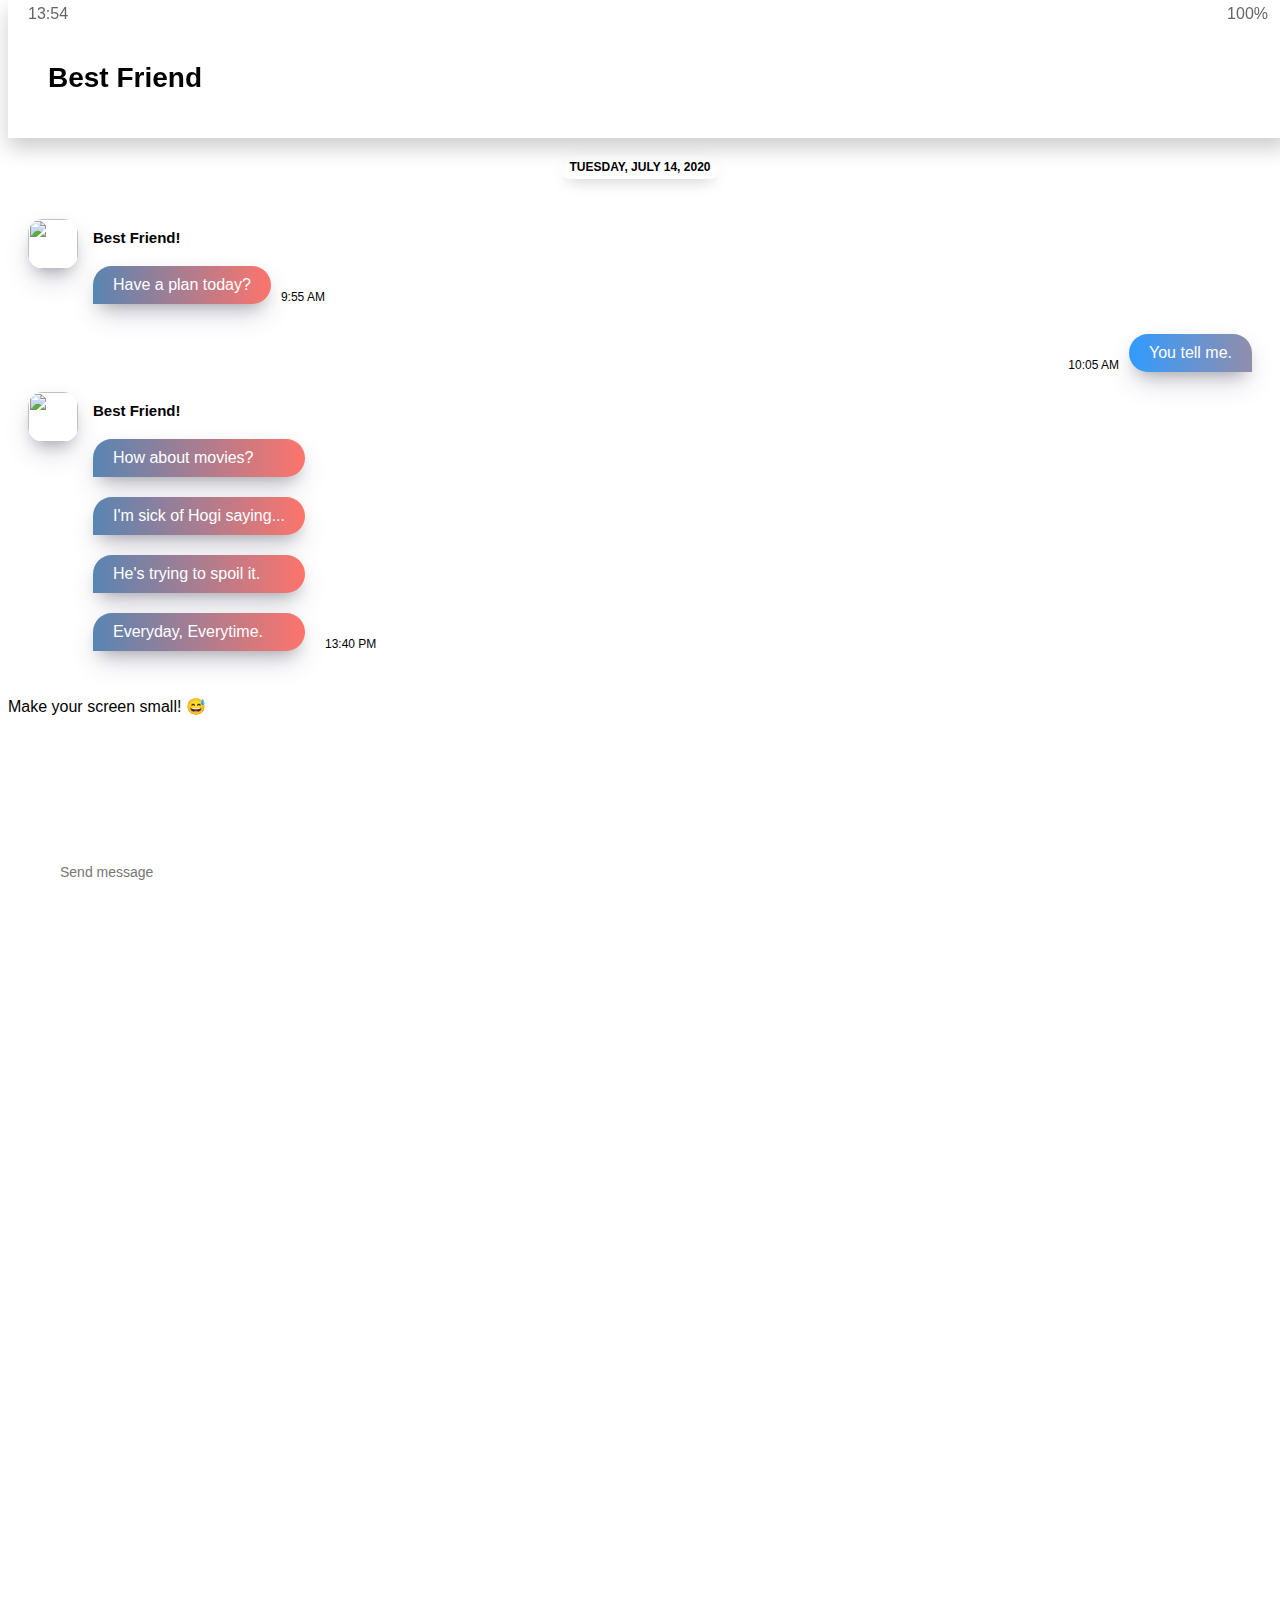
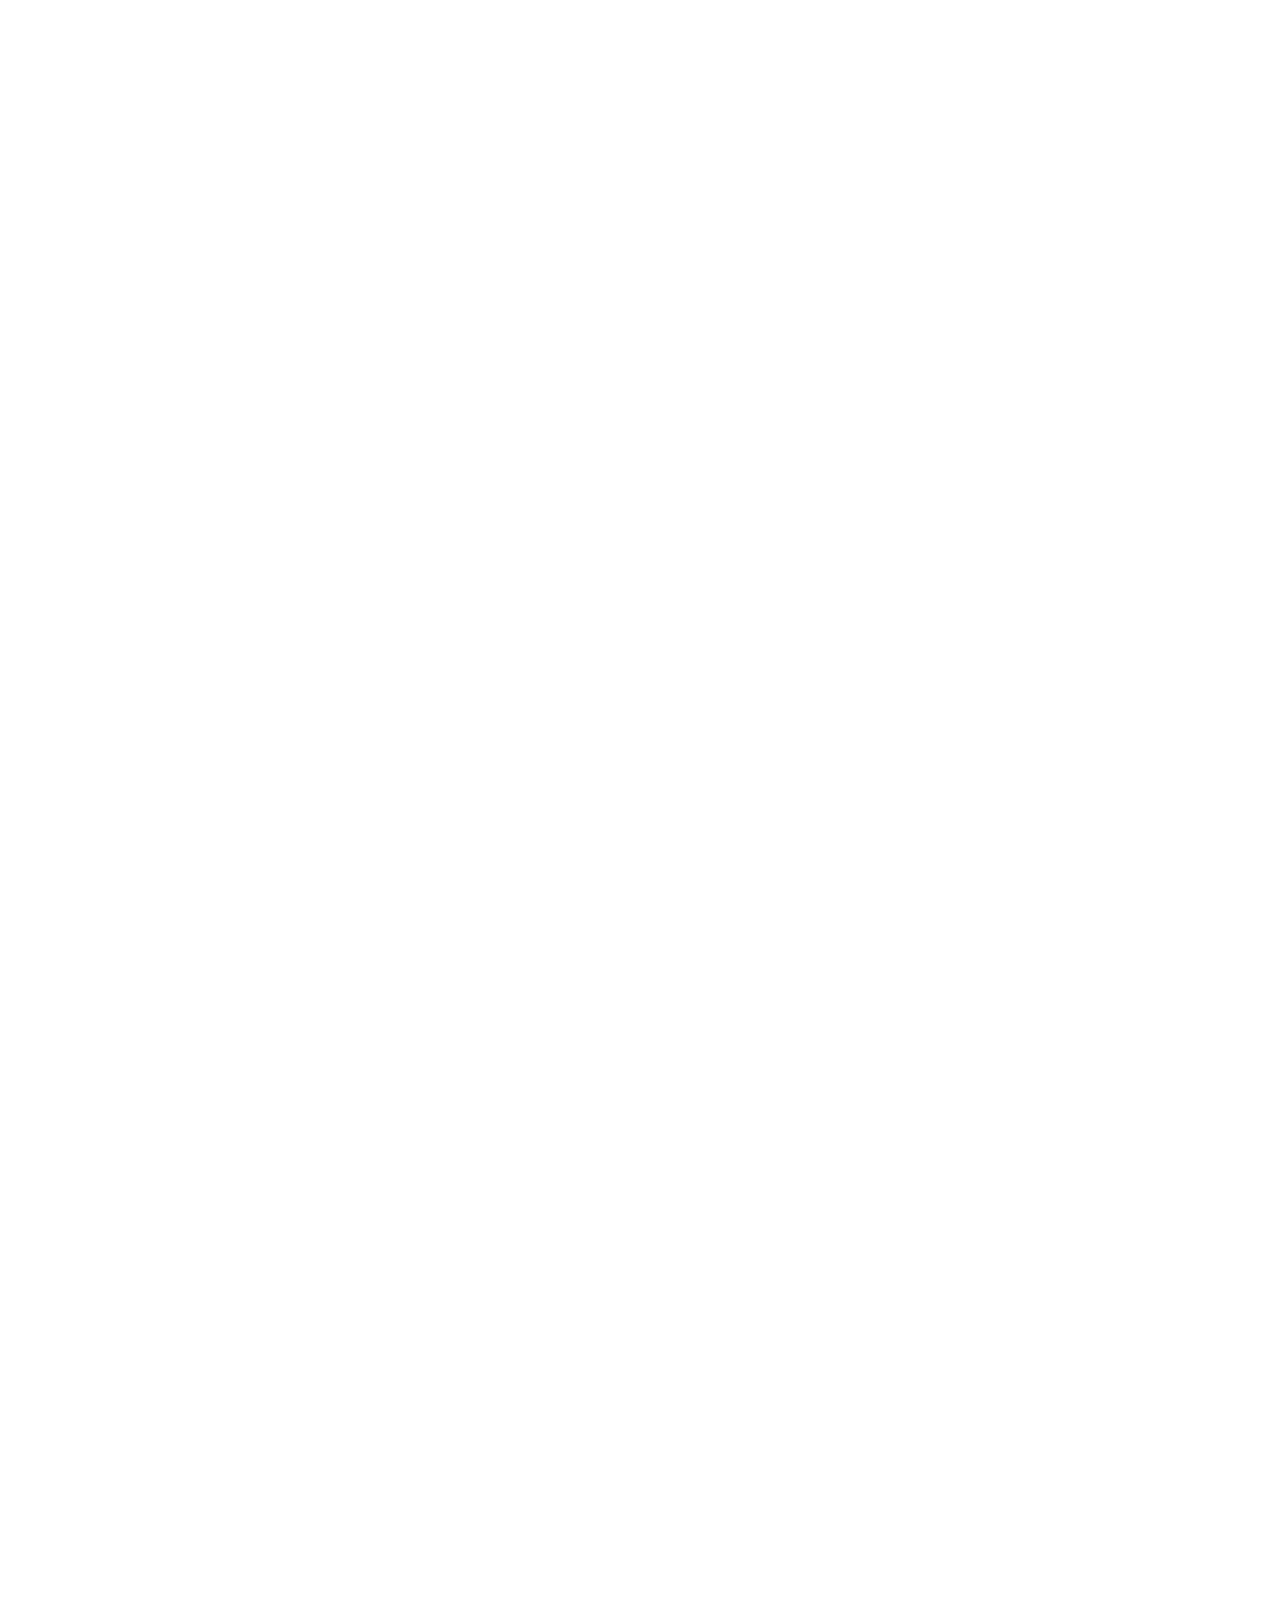
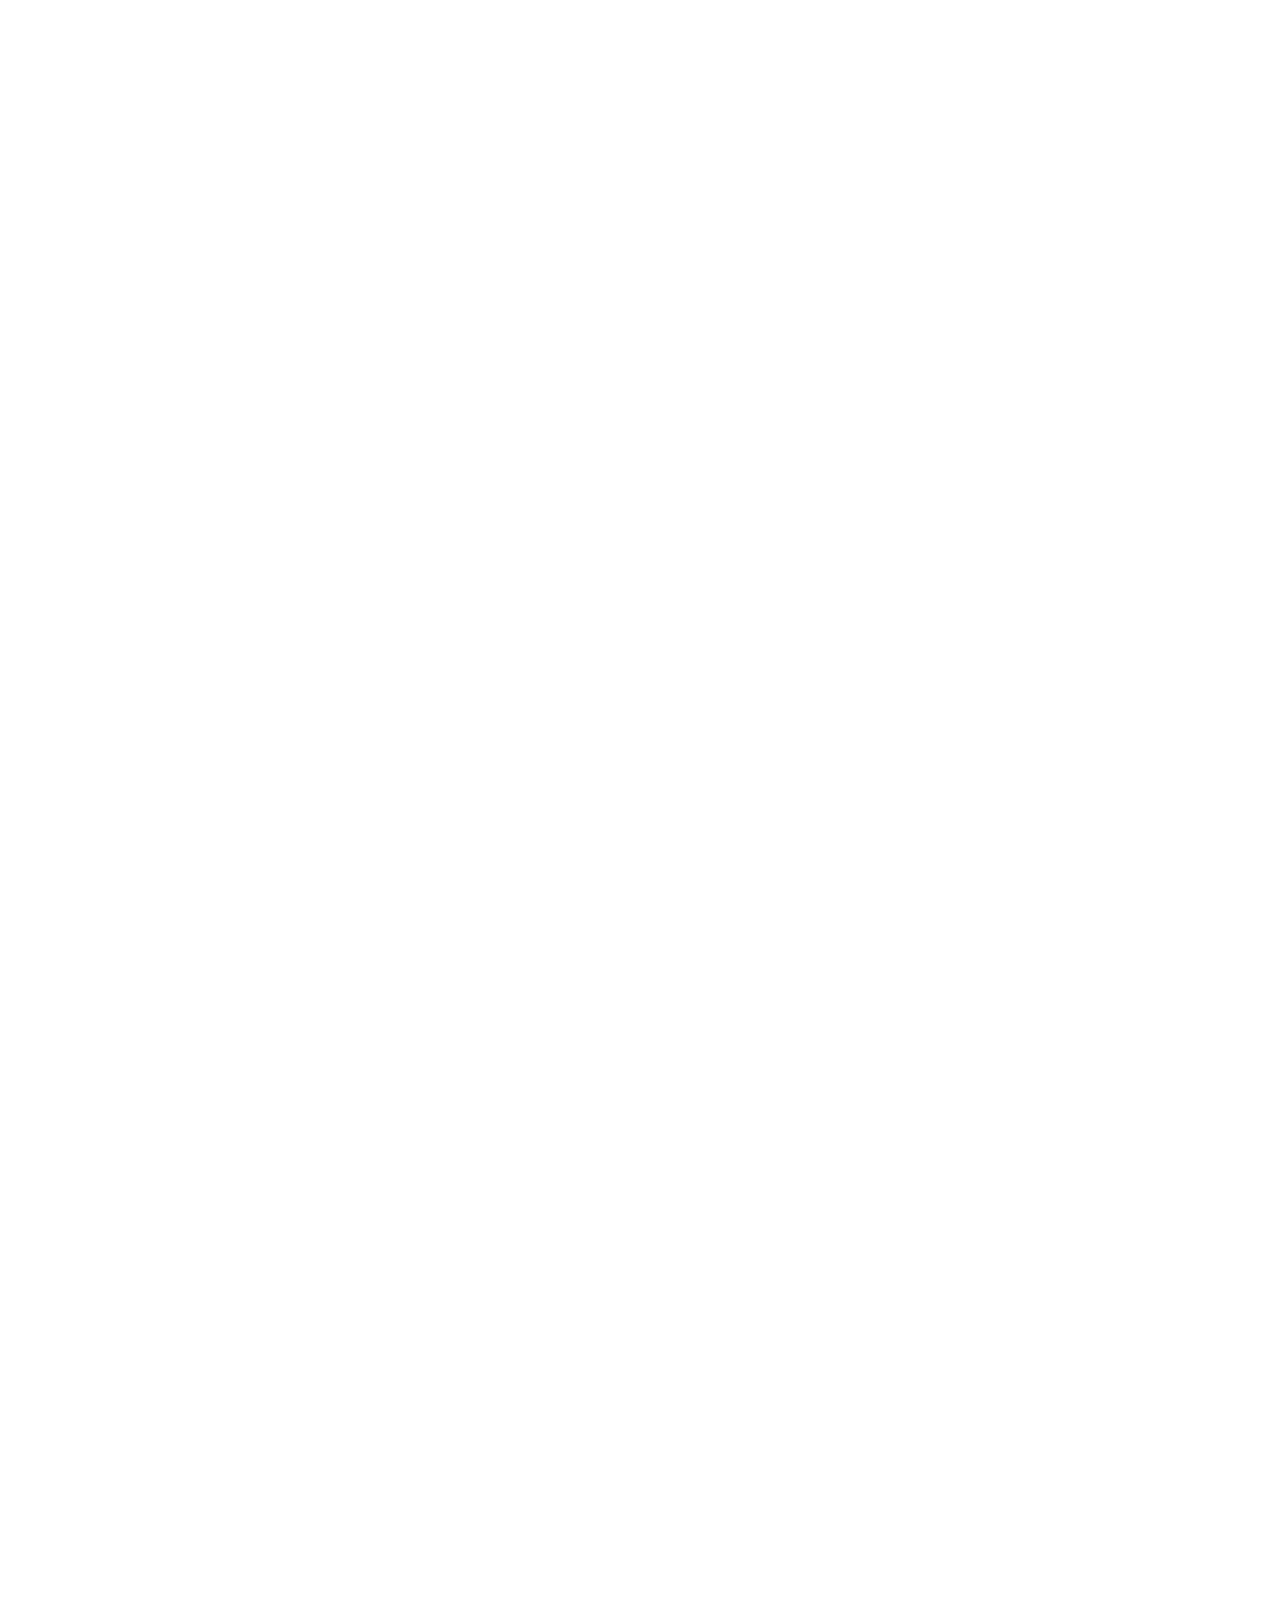
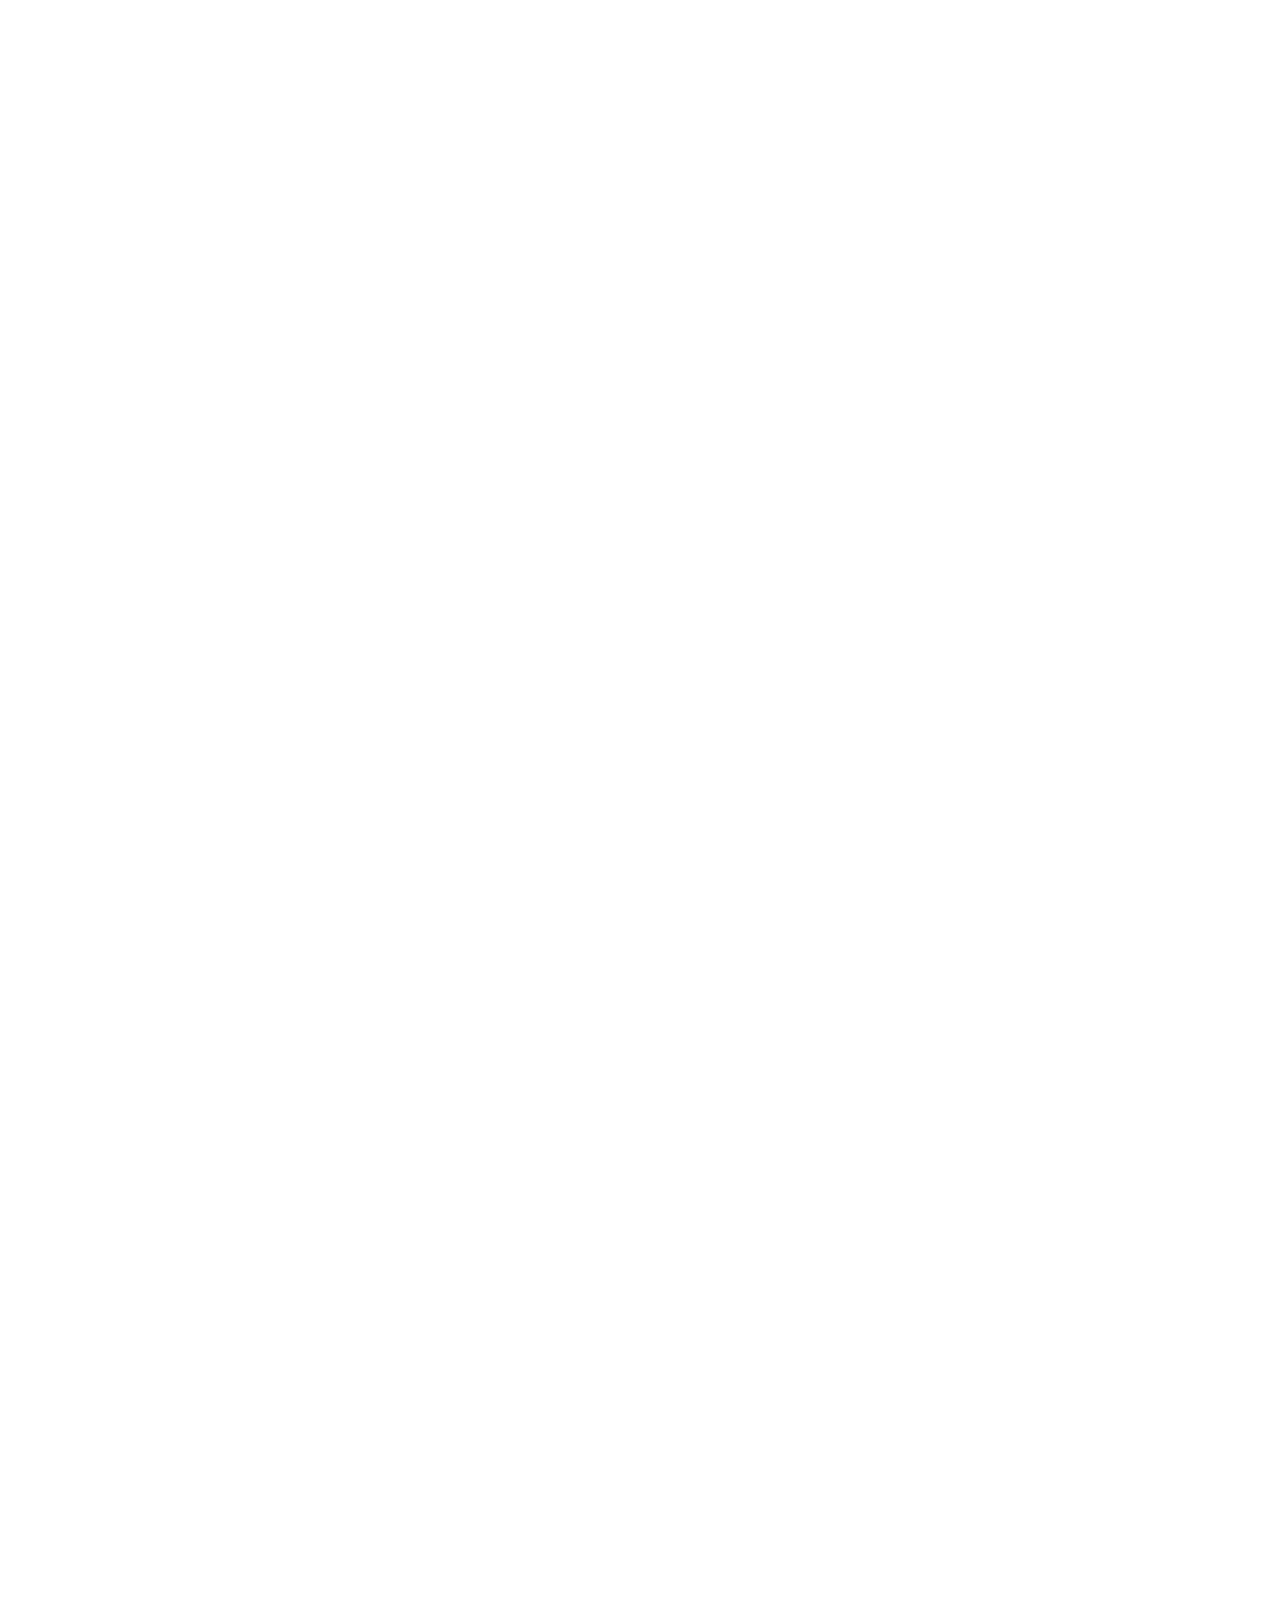
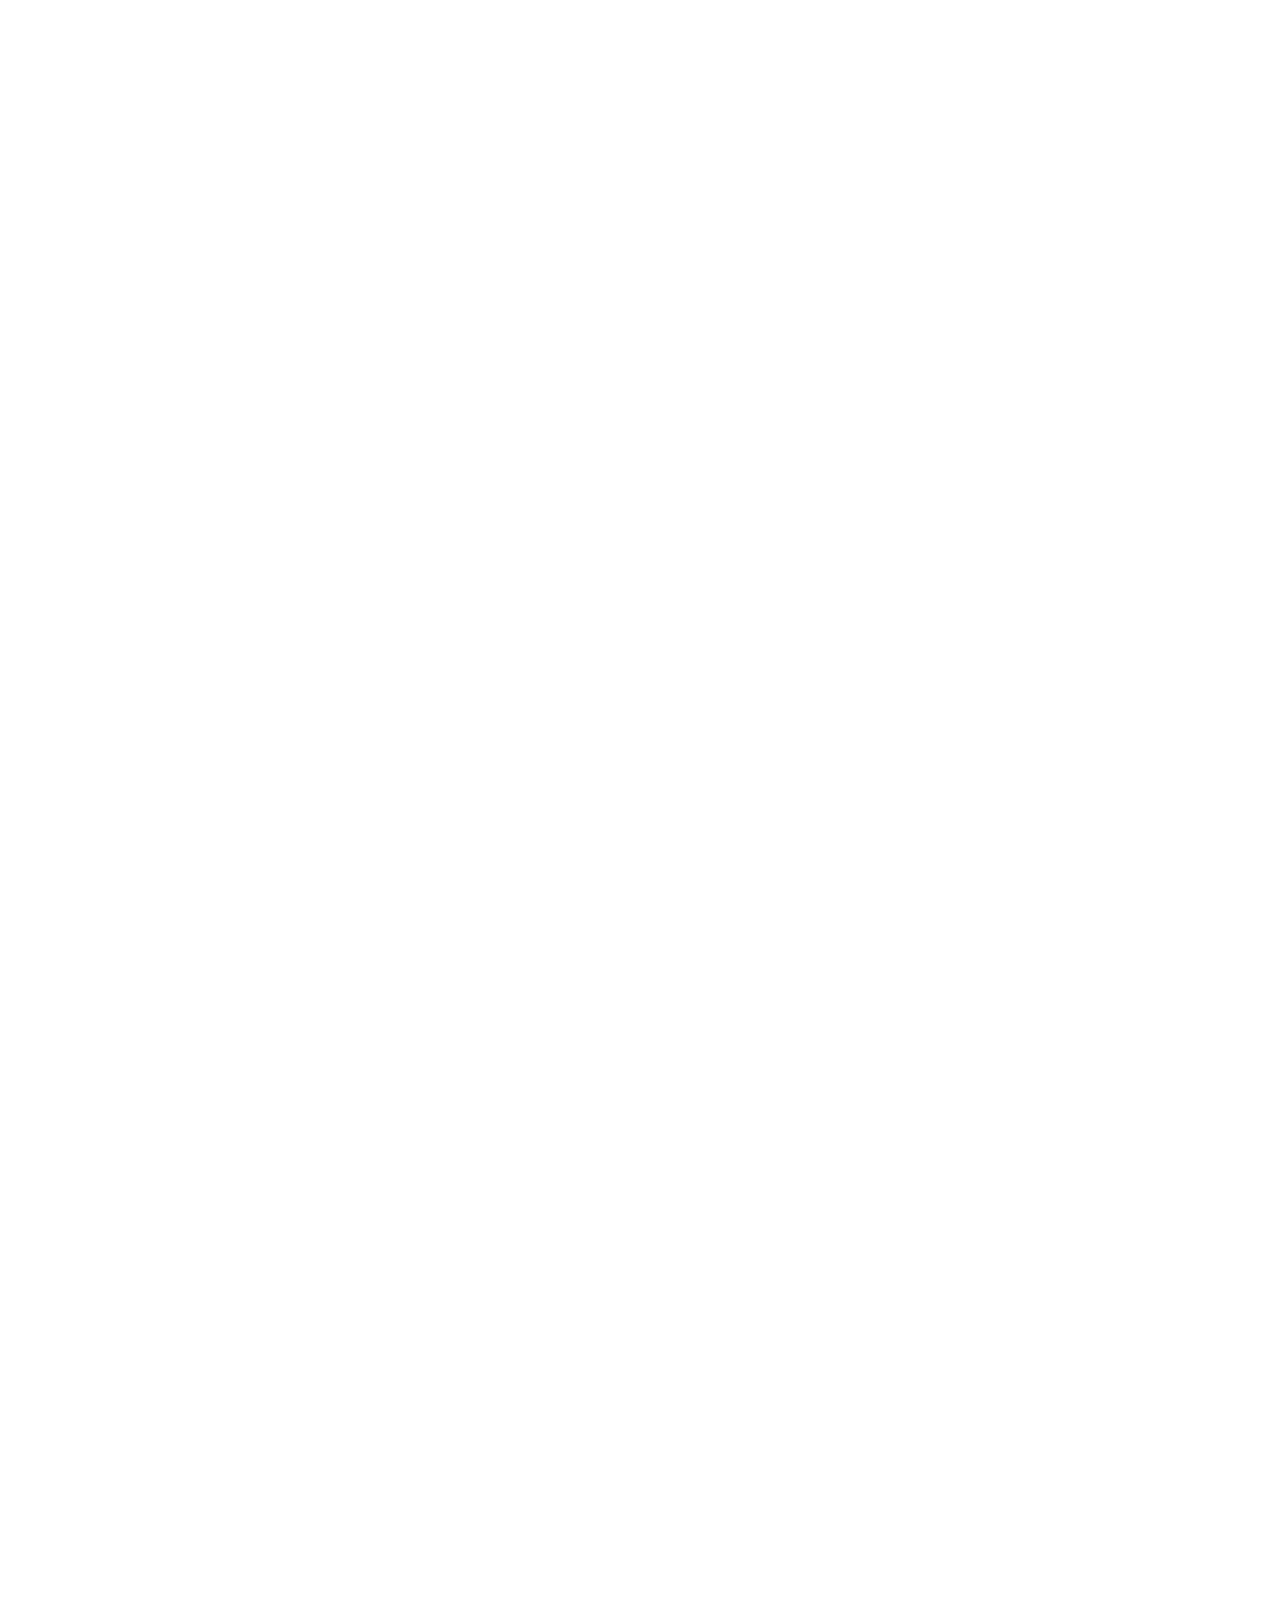
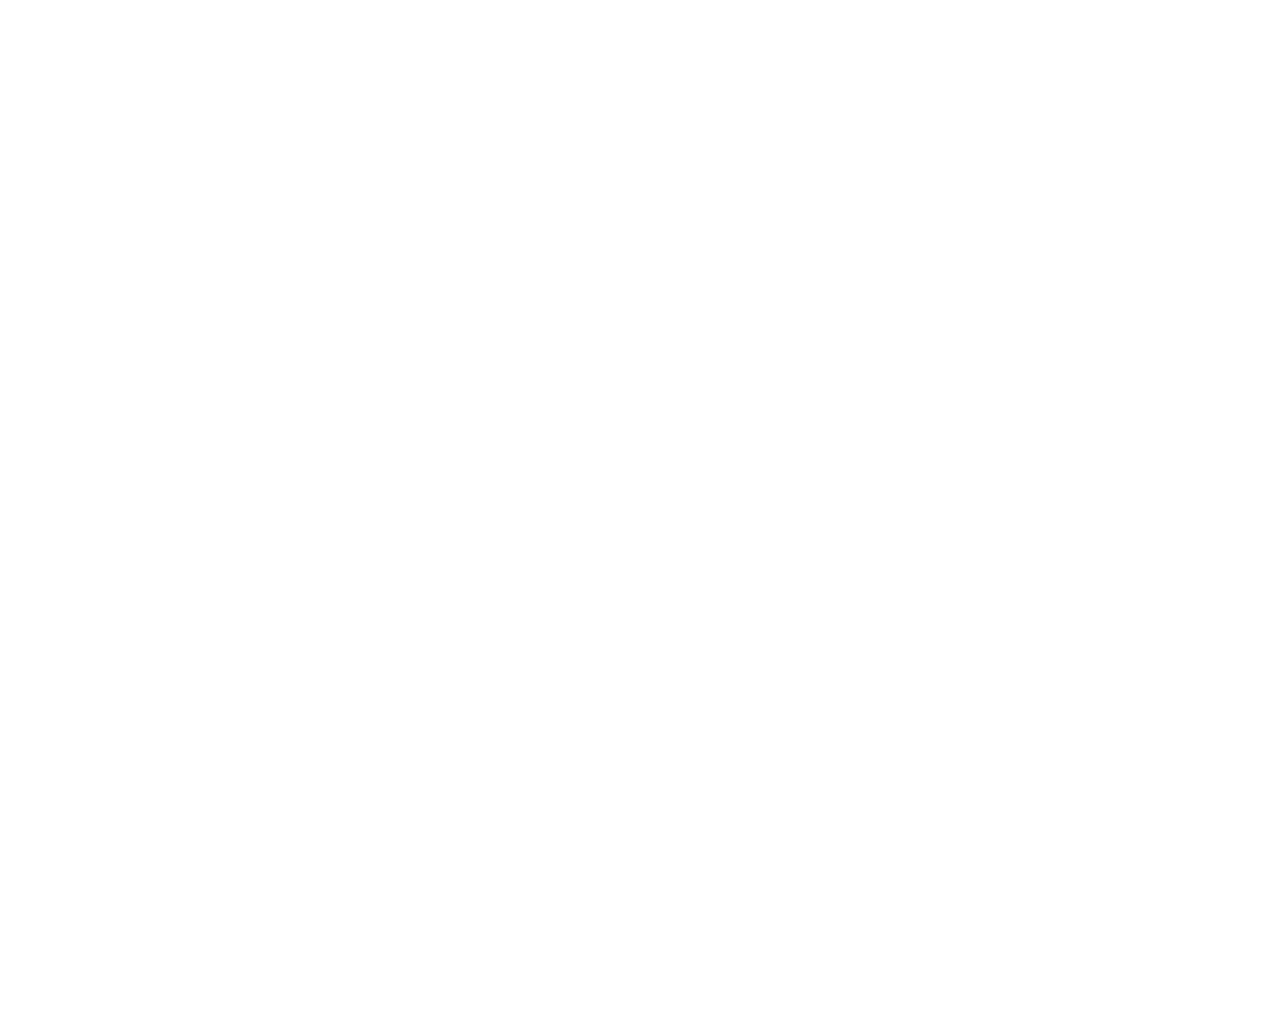
==== chat-second.html @ 60de7a7b "final" ====
<!DOCTYPE html>
<html lang="en">
  <head>
    <meta charset="UTF-8" />
    <meta name="viewport" content="width=device-width, initial-scale=1.0" />
    <link
      rel="stylesheet"
      href="https://cdnjs.cloudflare.com/ajax/libs/font-awesome/5.9.0/css/all.min.css"
      integrity="sha256-UzFD2WYH2U1dQpKDjjZK72VtPeWP50NoJjd26rnAdUI="
      crossorigin="anonymous"
    />
    <link rel="stylesheet" href="css/styles.css" />
    <title>Chat-second l Kakao clone</title>
  </head>
  <body class="chats-body">
    <div class="header-wrapper">
      <div class="status-bar">
        <div class="status-bar__column">
          <span class="status-bar__clock">13:54</span>
        </div>
        <div class="status-bar__column">
          <i class="far fa-clock"></i>
          <i class="fas fa-volume-mute"></i>
          <i class="fas fa-wifi"></i>
          <span class="status-bar__battery-level">100%</span>
          <i class="i fas fa-battery-full"></i>
        </div>
      </div>
      <header class="header">
        <div class="header__header-column">
          <a href="index.html" class="header__back-btn">
            <i class="fas fa-arrow-left"></i>
          </a>
          <h1 class="header__title">Best Friend</h1>
        </div>
        <div class="header__header-column">
          <span class="header__icon">
            <i class="fas fa-search"></i>
          </span>
          <span class="header__icon">
            <i class="fas fa-bars"></i>
          </span>
        </div>
      </header>
    </div>

    <main class="chat-screen">
      <ul class="chat__messages">
        <span class="chat__timestamp">Tuesday, July 14, 2020</span>
        <li class="incoming-message message">
          <div class="imcoming-message__column">
            <img src="images/jordy.jpg" class="m-avatar message__avatar" />

            <div class="message__content">
              <span class="message__author">Best Friend!</span>
              <span class="message__bubble">
                Have a plan today?
              </span>
            </div>
            <div class="incoming-message__timetable">
              <span class="message__timetable time">
                9:55 AM
              </span>
            </div>
          </div>
        </li>
        <li class="sent-message message">
          <div class="sent-message__column">
            <div class="sent-message__timetable">
              <span class="message__timetable time">
                10:05 AM
              </span>
            </div>
            <div class="message__content">
              <span class="message__bubble">
                You tell me.
              </span>
            </div>
          </div>
        </li>
        <li class="incoming-message message">
          <div class="imcoming-message__column">
            <img src="images/jordy.jpg" class="m-avatar message__avatar" />

            <div class="message__content">
              <span class="message__author">Best Friend!</span>

              <span class="message__bubble">
                How about movies?
              </span>
              <span class="message__bubble">
                I'm sick of Hogi saying...
              </span>
              <span class="message__bubble">
                He's trying to spoil it.
              </span>
              <span class="message__bubble">
                Everyday, Everytime.
              </span>
            </div>
            <div class="incoming-message__timetable">
              <span class="incoming-message__timetable time">
                13:40 PM
              </span>
            </div>
          </div>
        </li>
      </ul>
    </main>
    <div class="chat__write--container">
      <input
        type="text"
        class="chat__write"
        placeholder="Send message"
        class="chat__write-input"
      />
      <div class="chat__icon-left chat__icon">
        <i class="far fa-plus-square"></i>
      </div>
      <div class="chat__icon-right chat__icon">
        <span class="chat__write-icon">
          <i class="far fa-smile-wink"></i>
        </span>
        <span class="chat__write-icon">
          <i class="fas fa-microphone"></i>
        </span>
      </div>
    </div>
    <div class="bigScreen">
      <span class="bigScreen__text">Make your screen small! 😅</span>
    </div>
  </body>
</html>
---- css/styles.css ----
@import "reset.css";
@import url("https://fonts.googleapis.com/css2?family=Noto+Sans+KR:wght@400;300;700&display=swap");
@import "status-bar.css";
@import "header.css";
@import "nav-bar.css";
@import "friend.css";
@import "friends.css";
@import "find.css";
@import "find.css";
@import "more.css";
@import "settings.css";
@import "chat.css";
@import "mobile.css";

* {
  box-sizing: border-box;
}

body {
  background-color: white;
  padding: 10px 20px;
  color: #020202;
  font-family: "Open Sans", -apple-system, BlinkMacSystemFont, "Segoe UI",
    Roboto, Oxygen, Ubuntu, Cantarell, "Open Sans", "Helvetica Neue", sans-serif;
  min-height: 1000px;
}

.top {
  position: fixed;
  width: 100%;
  height: 90px;
  padding: 10px 18px;
  background-color: white;
  left: 0px;
  top: 0px;
  border-bottom: 1px solid #f7f7f7;
  z-index: 3;
}

a {
  color: inherit;
  text-decoration: none;
}

@keyframes fadeIn {
  from {
    opacity: 0;
    transform: translateY(50px);
  }
  to {
    opacity: 1;
    transform: none;
  }
}

/*이 애니메이션을 main에 뿌렷*/

main {
  margin-top: 100px;
  animation: fadeIn 0.5s ease-in-out;
}
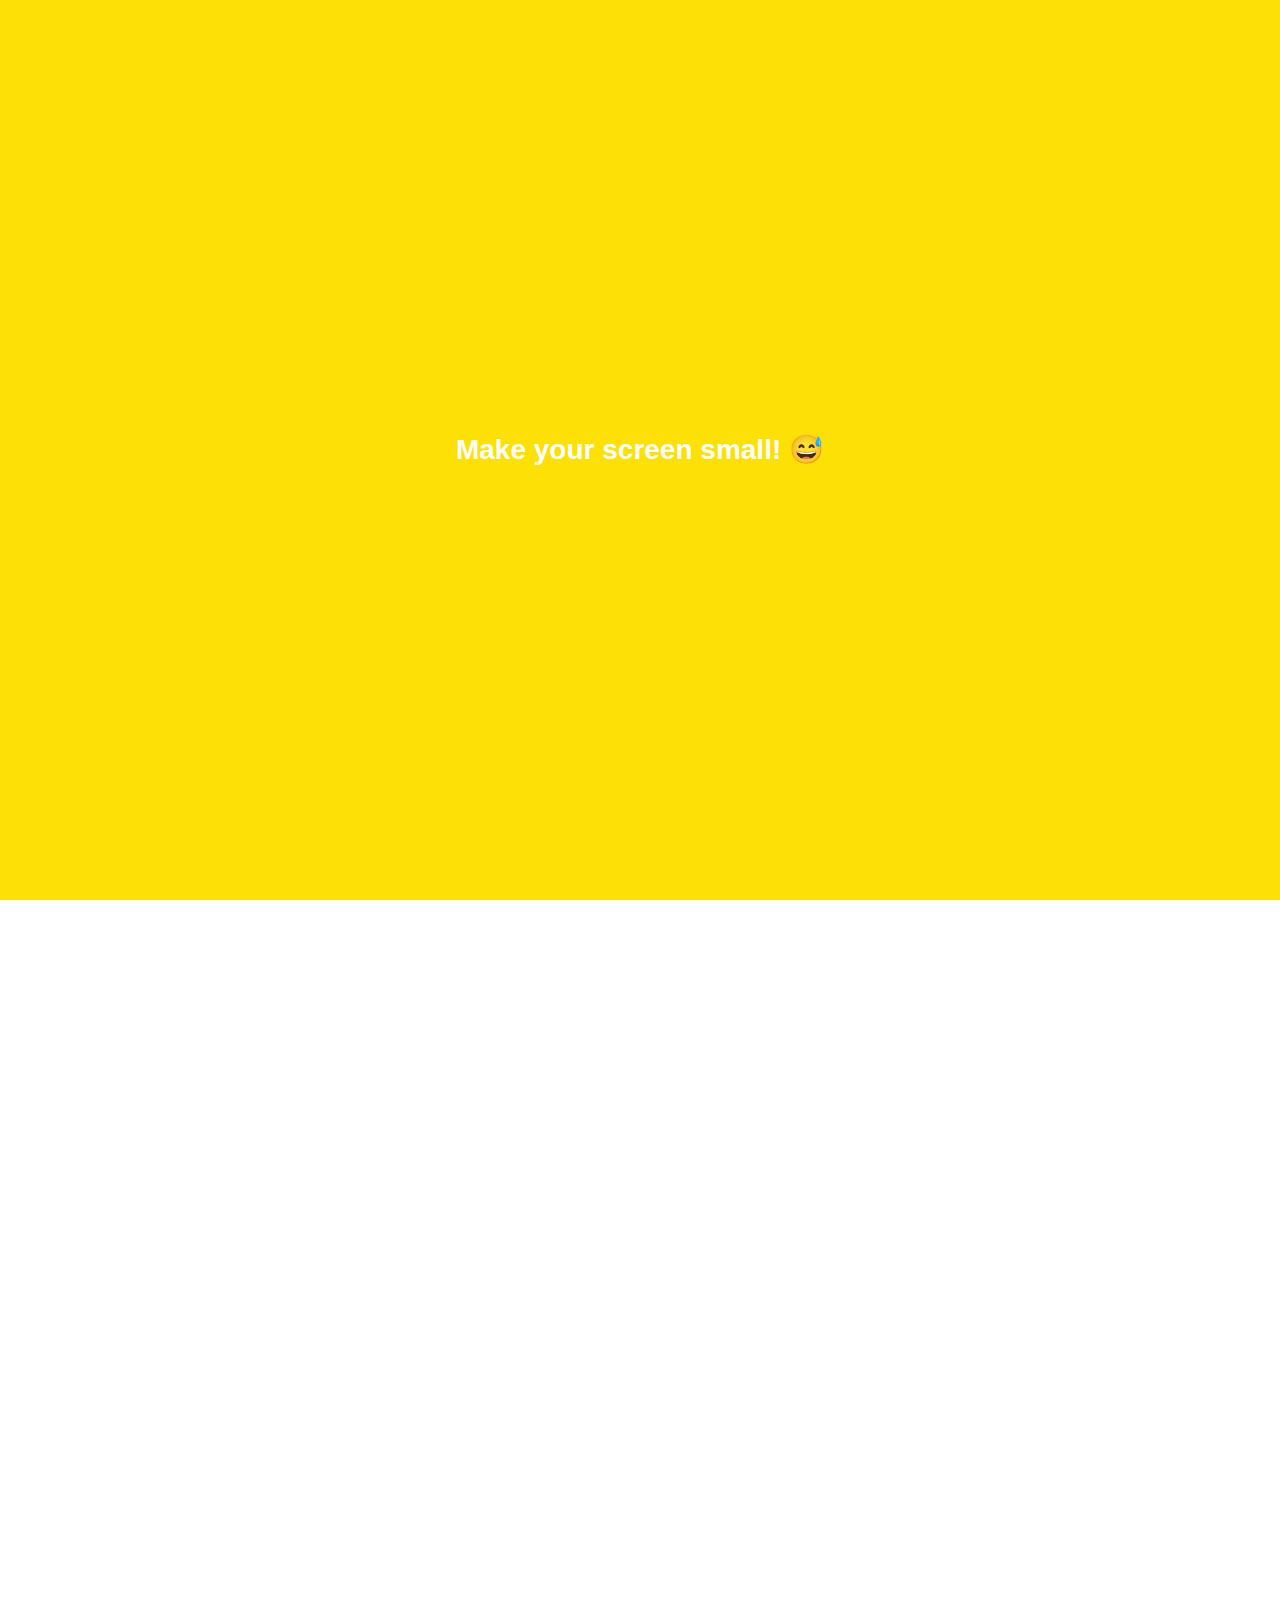
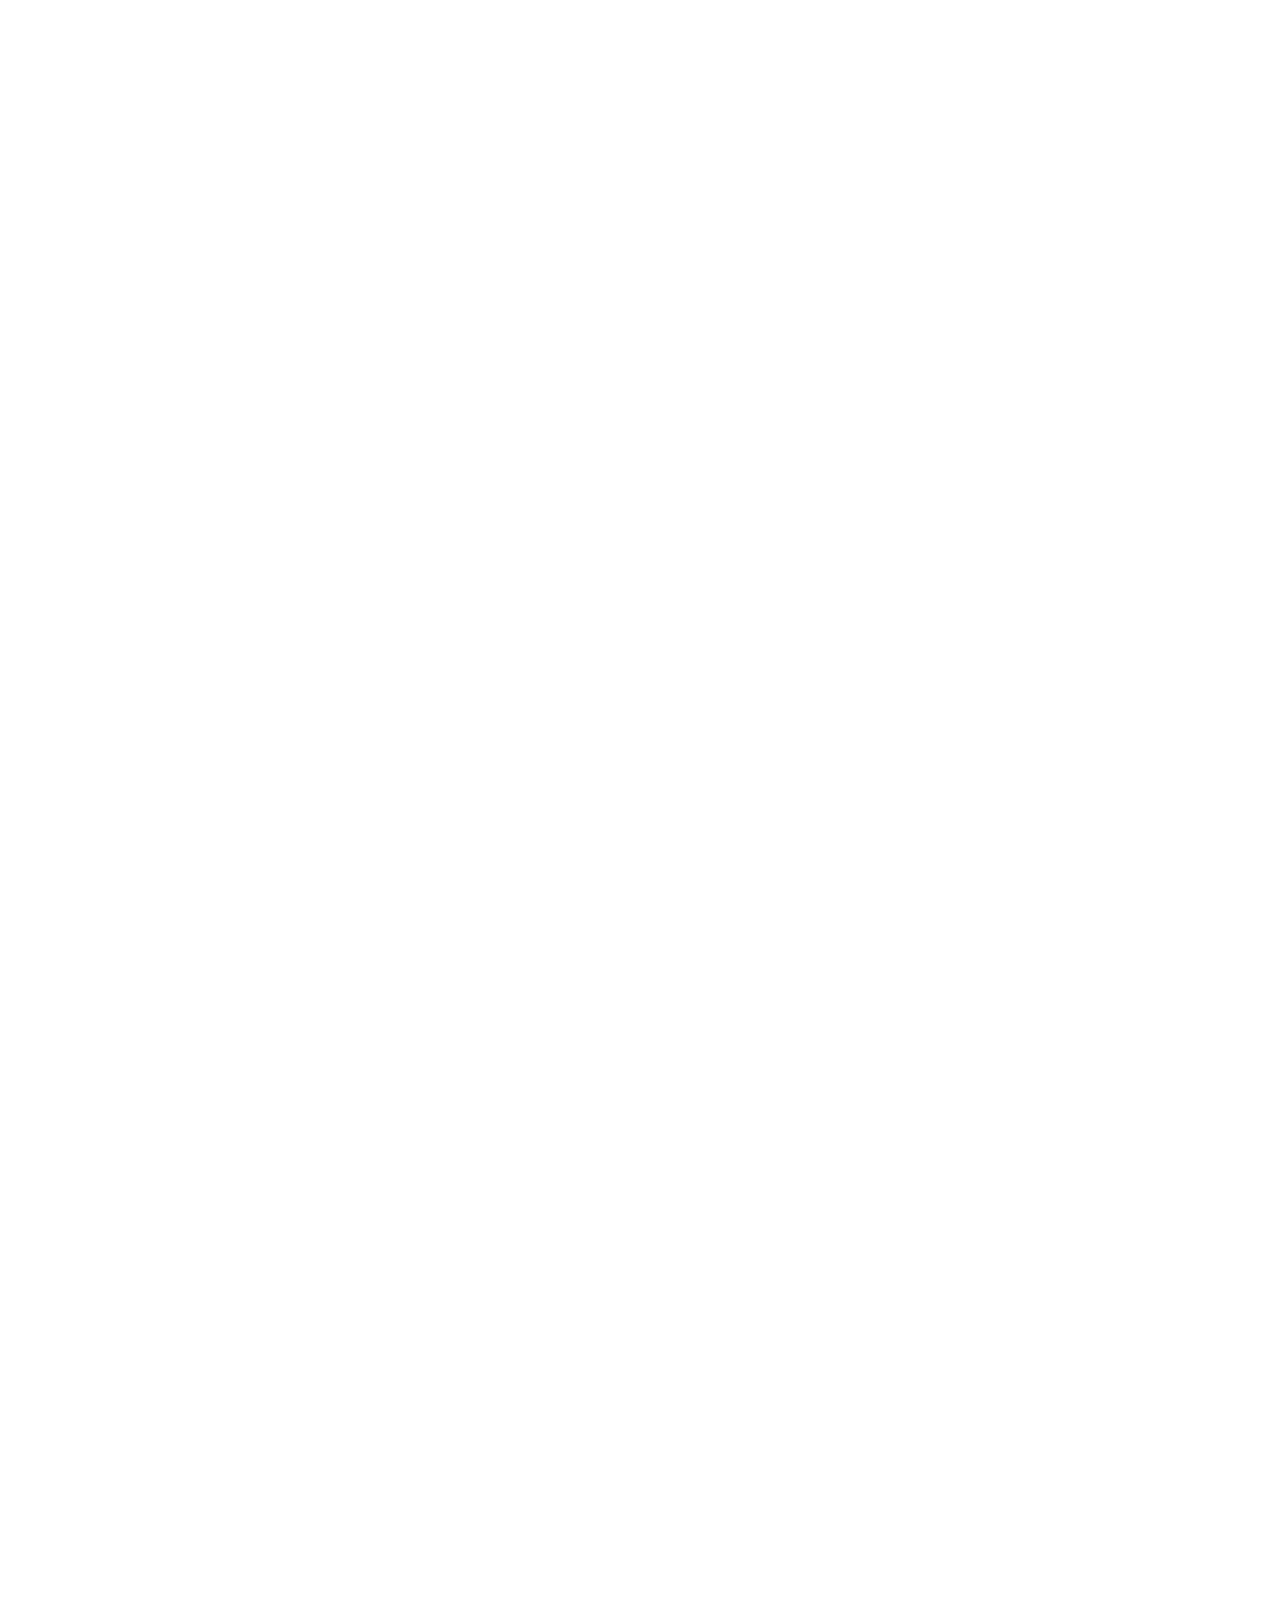
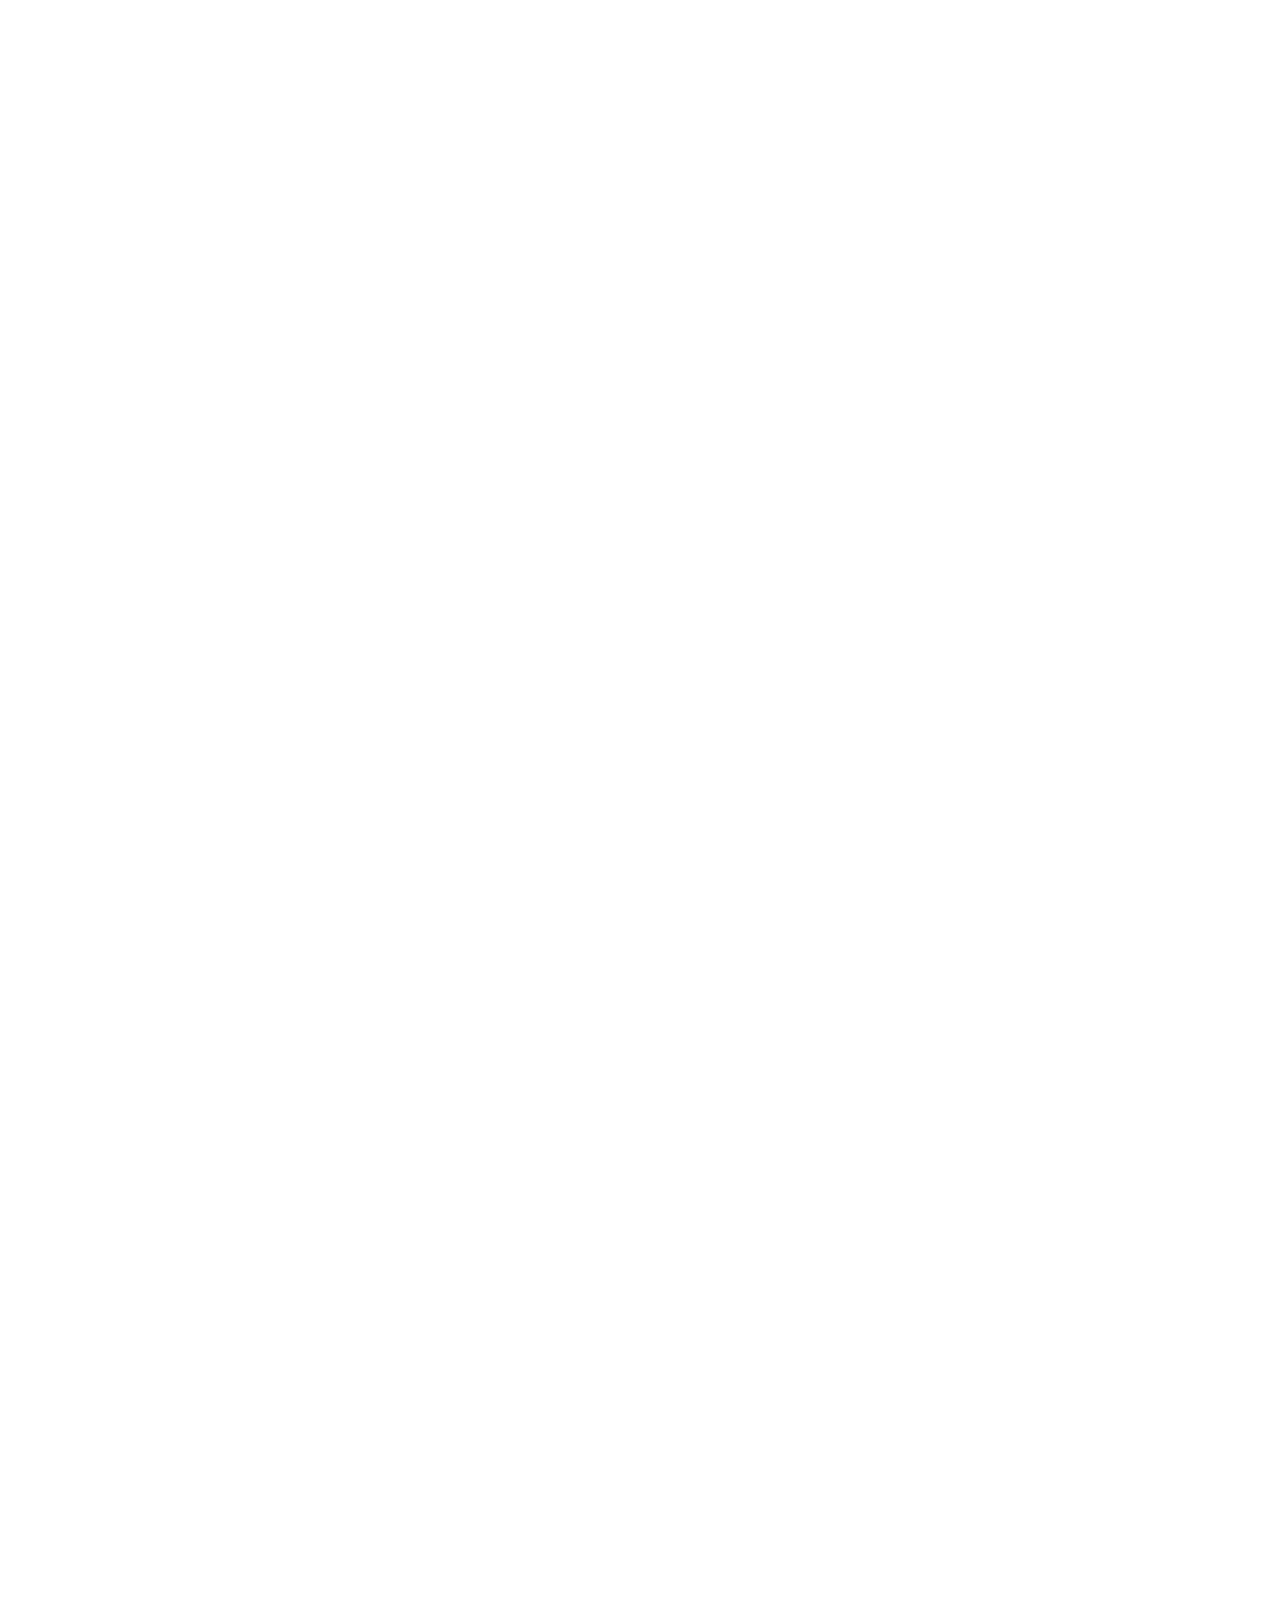
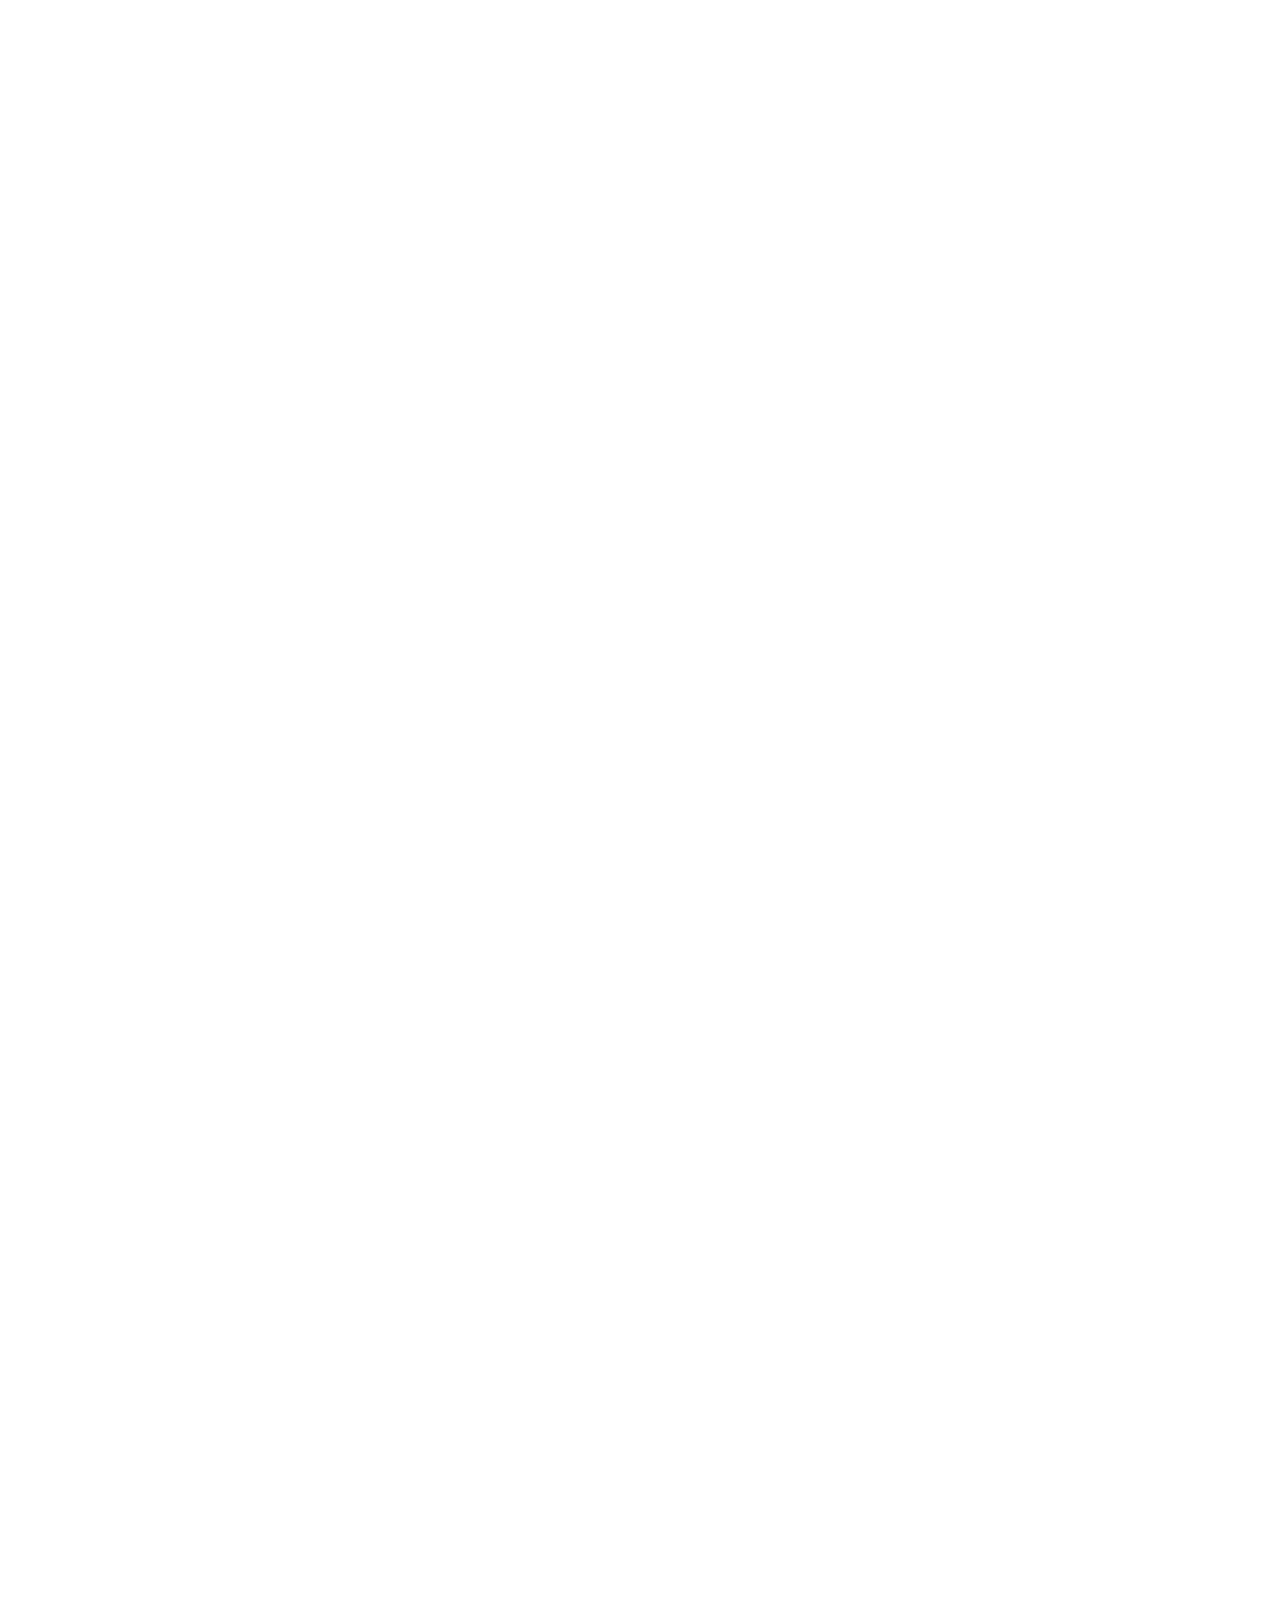
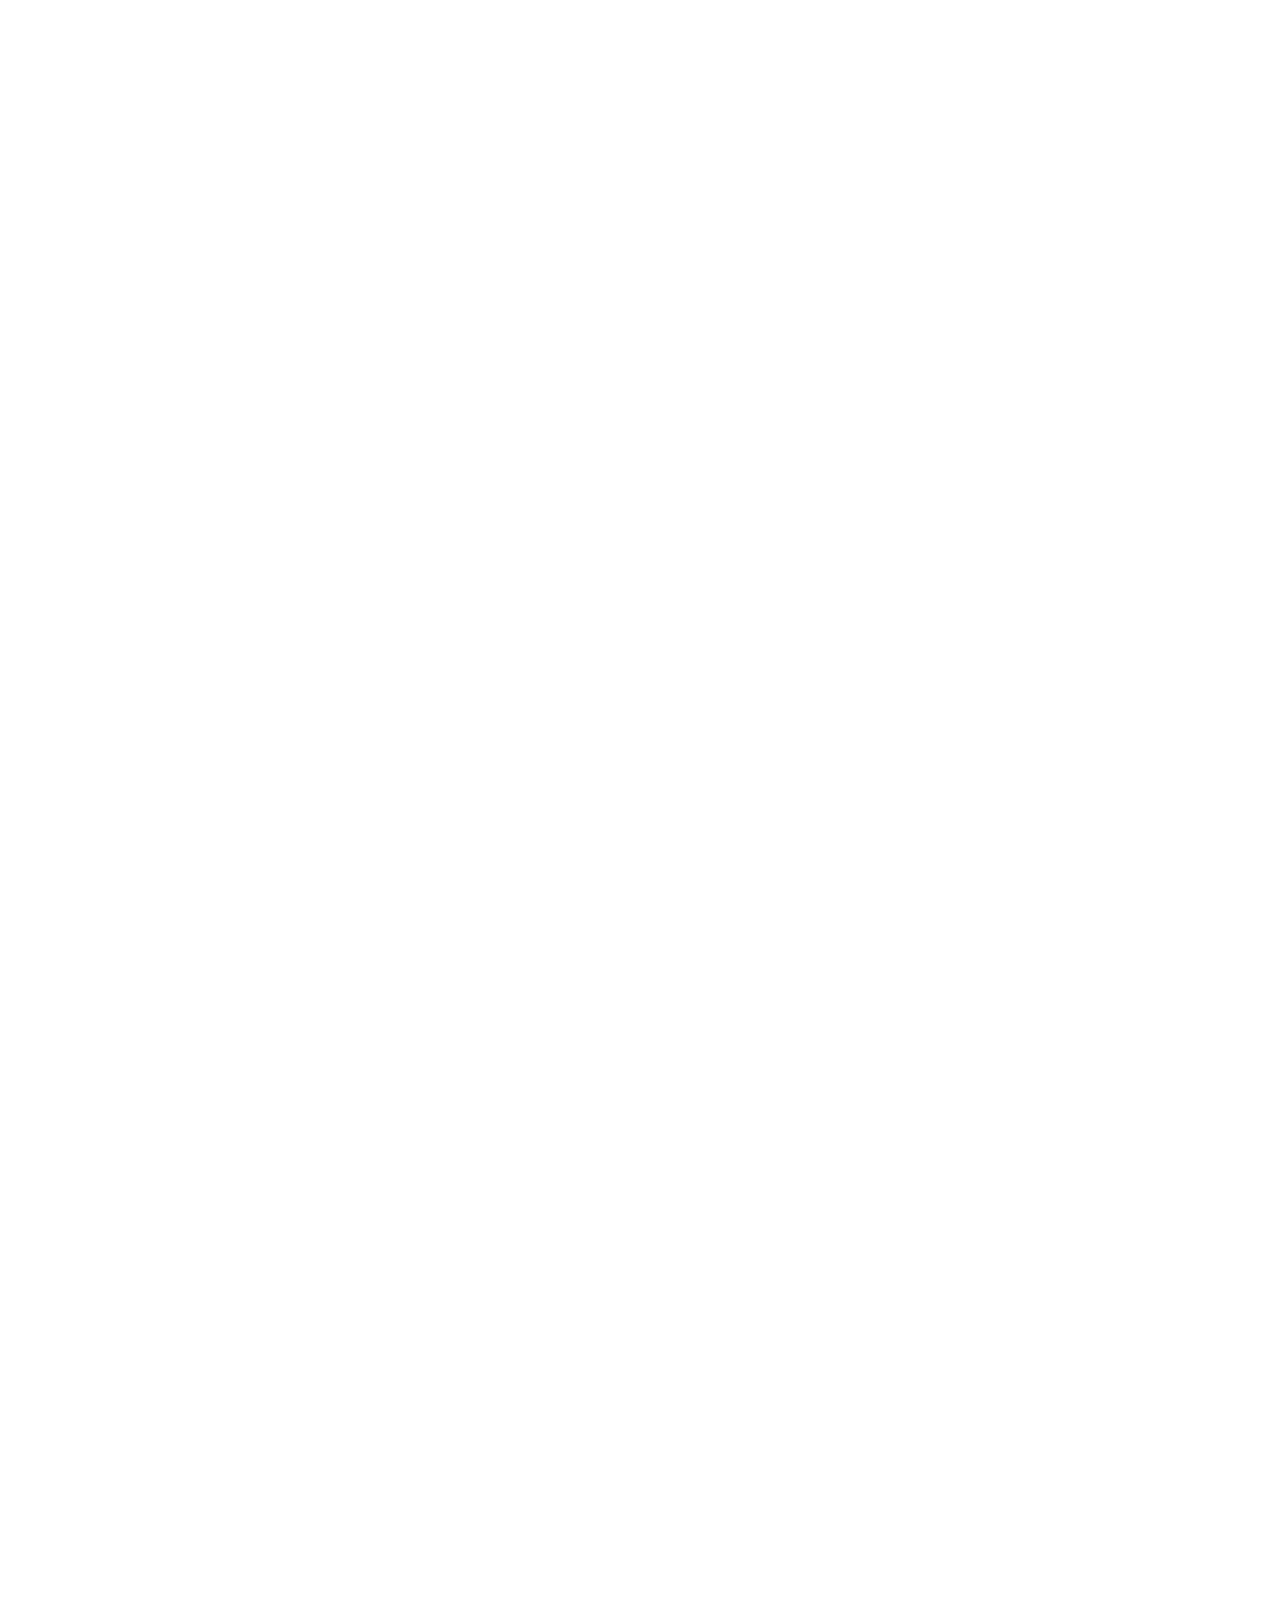
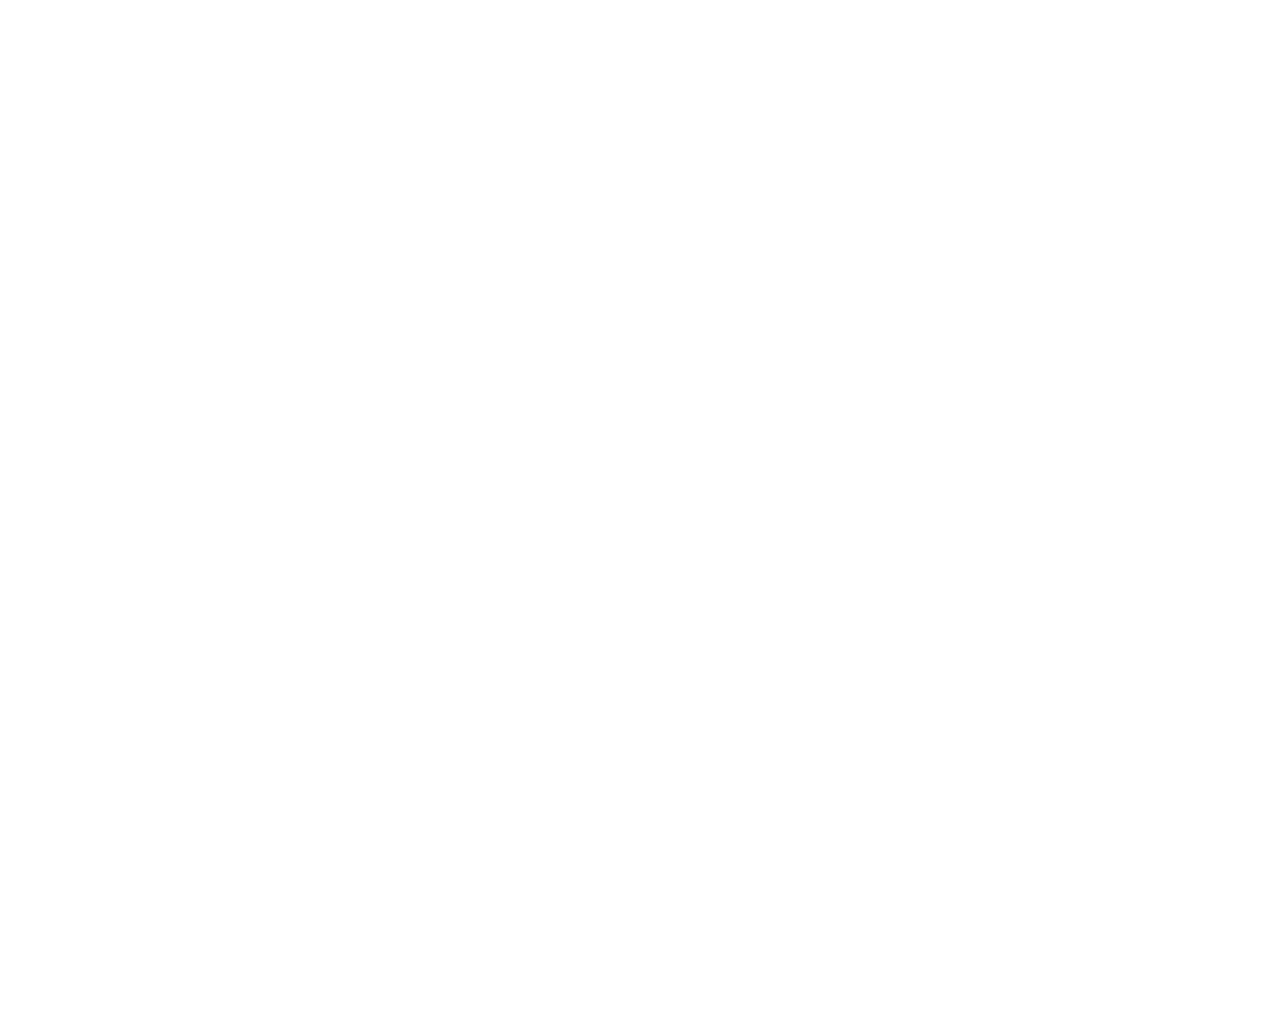
==== commit 04586357: "Merge branch 'dev_2'" ====
--- a/chat-second.html
+++ b/chat-second.html
@@ -81,7 +81,6 @@
         <li class="incoming-message message">
           <div class="imcoming-message__column">
             <img src="images/jordy.jpg" class="m-avatar message__avatar" />
-
             <div class="message__content">
               <span class="message__author">Best Friend!</span>
 
--- a/css/styles.css
+++ b/css/styles.css
@@ -53,8 +53,6 @@
   }
 }
 
-/*이 애니메이션을 main에 뿌렷*/
-
 main {
   margin-top: 100px;
   animation: fadeIn 0.5s ease-in-out;
